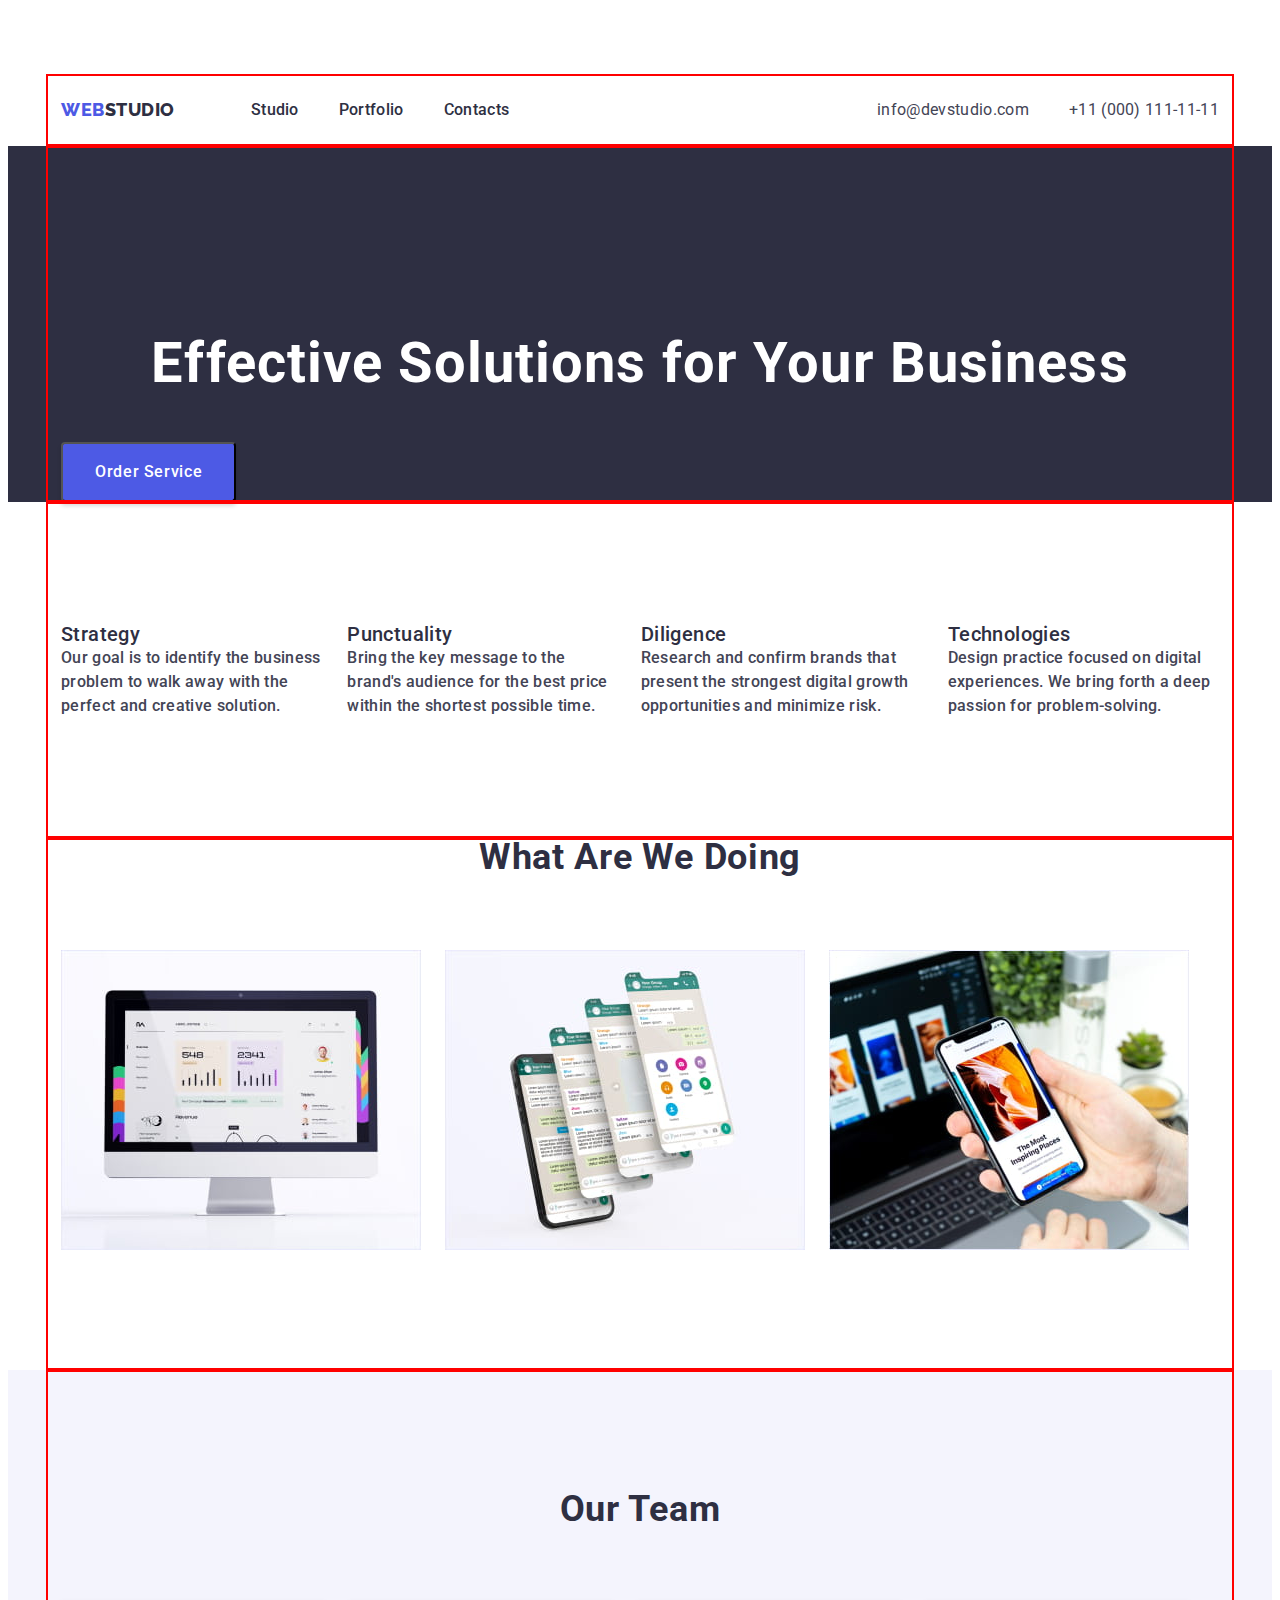
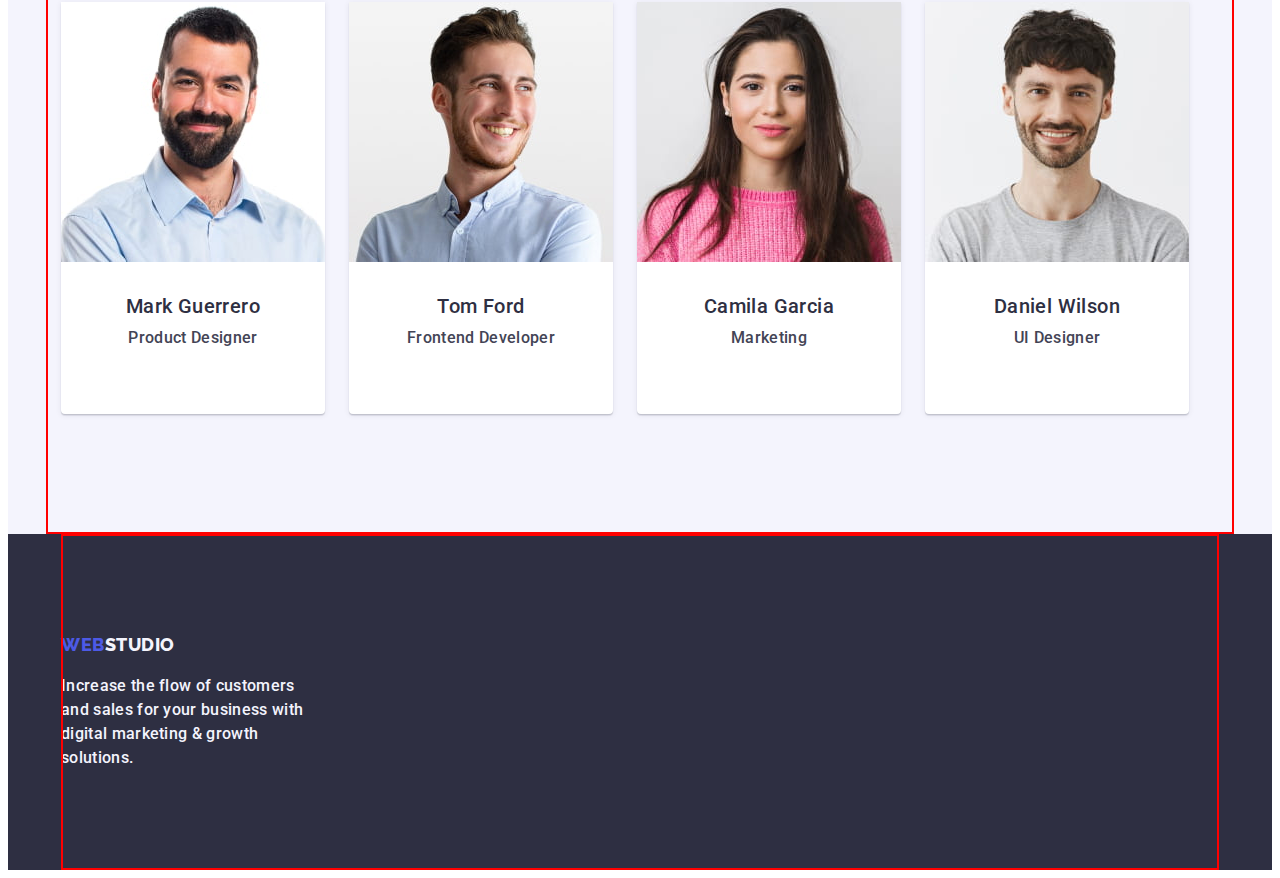
==== index.html @ 4dd5a94a "position" ====
<!DOCTYPE html>
<html lang="en">
  <head>
    <meta charset="UTF-8" />
    <meta http-equiv="X-UA-Compatible" content="IE=edge" />
    <meta name="viewport" content="width=device-width, initial-scale=1.0" />
    <title>Document</title>
    <!-- Fonts -->
    <link rel="preconnect" href="https://fonts.googleapis.com">
    <link rel="preconnect" href="https://fonts.gstatic.com" crossorigin>
    <link href="https://fonts.googleapis.com/css2?family=Raleway:wght@800&family=Roboto:ital,wght@0,400;0,700;1,500&display=swap" rel="stylesheet">
    <!-- Normalize -->
    <link rel="stylesheet" href="https://cdnjs.cloudflare.com/ajax/libs/modern-normalize/1.1.0/modern-normalize.min.css" integrity="sha512-wpPYUAdjBVSE4KJnH1VR1HeZfpl1ub8YT/NKx4PuQ5NmX2tKuGu6U/JRp5y+Y8XG2tV+wKQpNHVUX03MfMFn9Q==" crossorigin="anonymous" referrerpolicy="no-referrer" />
    <!-- Custom styles -->
    <link rel="stylesheet" href="./css/style.css">
  </head>
  <body>
    <!-- Хедер -->
    <header class="header">
      <div class="header-container container">
        <nav class="nav">
          <a class="nav-logo link" href="./index.html">Web<span class="logo">Studio</span></a>
          <ul class="nav-list list">
            <li class="nav-item ">
              <a class="nav-link link" href="./index.html">Studio</a></li>
            <li class="nav-item ">
              <a class="nav-link link" href="./portfolio.html">Portfolio</a></li>
            <li class="nav-item ">
              <a class="nav-link link" href="">Contacts</a></li>
          </ul>
        </nav>
        <address class="address">
          <ul class="address-list list">
            <li class="address-item">
              <a class="address-link link" href="mailto:info@devstudio.com">info@devstudio.com</a></li>
            <li class="address-item">
              <a class="address-tel link" href="tel:+110001111111">+11 (000) 111-11-11</a></li>
          </ul>
        </address>
      </div>
    </header>
    <main>
      <!-- Герой -->
      <section class="hero">
        <div class="container">
          <h1 class="hero-title">Effective Solutions for Your Business</h1>
         <button class="button-text hero-btn " type="button">Order Service</button>
        </div>
      </section>

      <!-- Перелік -->
      <section  class="advantages section">
        <div class="container">
          <h2 hidden class="visually-hidden">Advantages</h2>
          <ul class="advantages-list list">
            <li class="advantages-item">
              <h3 class="header-three">Strategy</h3>
              <p class="desc ">
                Our goal is to identify the business problem to walk away with the
                perfect and creative solution.
              </p>
            </li>
            <li class="advantages-item">
              <h3 class="header-three">Punctuality</h3>
              <p class="desc ">
                Bring the key message to the brand's audience for the best price
                within the shortest possible time.
              </p>
            </li >
            <li class="advantages-item">
              <h3 class="header-three">Diligence</h3>
              <p class="desc ">
                Research and confirm brands that present the strongest digital
                growth opportunities and minimize risk.
              </p>
            </li>
            <li class="advantages-item">
              <h3 class="header-three">Technologies</h3>
              <p class="desc ">
                Design practice focused on digital experiences. We bring forth a
                deep passion for problem-solving.
              </p>
            </li>
          </ul>
        </div>
      </section>
      <!-- Що ми робимо -->
      <section class="examples section">
        <div class="container">
          <h2 class="section-title examples-title">What are we doing</h2>
          <ul class="examples-list list">
            <li class="examples-item">
              <img class="examples-img" src="./images/photo-1.jpg" alt="chart" width="360" /></li>
            <li class="examples-item">
              <img class="examples-img" src="./images/photo-2.jpg" alt="screen example" width="360" />
            </li>
            <li class="examples-item">
              <img class="examples-img"
                src="./images/photo-3.jpg"
                alt="the most inspiring place"
                width="360"
              />
            </li>
          </ul>
        </div>
      </section>
      <!-- Наша команда -->
      <section class="team section">
        <div class="container">
          <h2 class="section-title team-title">Our Team</h2>
          <ul class="team-list list">
            <li class="team-item">
              <img class="team-img" src="./images/mark.jpg" alt="Mark Guerrero" width="264" />
              <div class="card-content">
                <h3 class="header-three">Mark Guerrero</h3>
                <p class="desc ">Product Designer</p>
              </div>
            </li>
            <li class="team-item">
              <img class="team-img" src="./images/tom.jpg" alt="Tom Ford" width="264" />
              <div class="card-content">
                <h3 class="header-three">Tom Ford</h3>
                <p class="desc ">Frontend Developer</p>
              </div>
            </li>
            <li class="team-item">
              <img class="team-img" src="./images/camilla.jpg" alt="Camila Garcia" width="264" />
              <div class="card-content">
                <h3 class="header-three">Camila Garcia</h3>
                <p class="desc ">Marketing</p>
              </div>
            </li>
            <li class="team-item">
              <img class="team-img" src="./images/daniel.jpg" alt="Daniel Wilson" width="264" />
              <div class="card-content">
                <h3 class="header-three">Daniel Wilson</h3>
                <p class="desc ">UI Designer</p>
              </div>
            </li>
          </ul>
        </div>
      </section>
    </main>
    <!-- Футер -->
    <footer class="footer">
      <div class="footer-container container">
        <div class="footer-logo"><a class="nav-logo link" href="./index.html">Web<span class="studio">Studio</span></a></div>
        <p class="desc footer-text" >
          Increase the flow of customers and sales for your business with digital
          marketing & growth solutions.
        </p>
      </div>
    </footer>
  </body>
</html>
---- css/style.css ----
:root {
	/* Color */
	--color-iris: #4d5ae5;
	--color-ocean: #404bbf;
	--color-navy-blue: #2e2f42;
	--color-green: #31d0aa;
	--color-slate: #434455;
	--color-light-slate: #8e8f99;
	--color-cornflower: #e7e9fc;
	--color-cloud: #f4f4fd;
	--color-navy-blue-modal: #2e2f42;
	--color-grey: #2e2f42;
	--color-white: #ffffff;
	--color-dairy: #fcfcfc;
	/* Fonts */
	--primary-font: 'Roboto', sans-serif;
	--secondary-font: 'Raleway', sans-serif;
}
/**
  |============================
  | Base styles
  |============================
*/
body{
    font-family:var(--primary-font);
    color:var(--color-slate);
	font-size: 16px;
	line-height: 1.5;
	letter-spacing: 0.02em;
	text-decoration: none;
	text-transform: none;
	background-color: var(--color-white); 
	}
	/* reset start */
	h1,
	h2,
	h3,
	h4,
	h5,
	h6,
	p {
	  margin: 0;
	}
	img {
		display: block;
	  }
	  button {
		cursor: pointer;
	  }

.link{
    text-decoration: none;
	
}
.list {
	list-style: none;
    font-weight: 500;
	line-height: 1.5;
	color:var(--color-navy-blue) ;
	margin: 0;
	padding: 0;
  }
.hero-title {
	font-size: 56px;
	font-family:'Roboto', sans-serif;
	font-weight: 700;
	line-height: 1.07;
	letter-spacing: 0.02em;
	text-decoration: none;
	text-transform: none;
	text-align: center;
}
.container{
	width: 1158px;
	margin: 0 auto;
	padding: 0 15px;

	outline: 2px solid red;
  outline-offset: -2px;
}
.section-title {
	font-size: 36px;
	font-family:'Roboto', sans-serif;
	font-weight: 700;
	line-height: 1.11;
	letter-spacing: 0.02em;
	text-decoration: none;
	text-transform: capitalize;
	text-align: center;
	color: var(--color-navy-blue);
}


.header-three {
	font-size: 20px;
	font-family:'Roboto', sans-serif;
	font-weight: 500;
	font-style: normal;
	line-height: 1.2;
	letter-spacing: 0.02em;
	text-decoration: none;
	text-transform: none;
	color: var(--color-navy-blue);
}


.desc {
	font-size: 16px;
	font-family: 'Roboto', sans-serif;
	font-weight: 500;
	font-style: normal;
	line-height: 1.5;
	letter-spacing: 0.02em;
	text-decoration: none;
	text-transform: none;
	color: var(--color-slate);
}
.button-text {
	font-size: 16px;
	font-family:'Roboto', sans-serif ;
	font-weight: 500;
	font-style: normal;
	line-height: 1.5;
	letter-spacing: 0.04em;
	text-decoration: none;
	text-transform: none;
	
	}

.small-text {
	font-size: 12px;
	font-family:'Roboto', sans-serif;
	font-weight: 400;
	font-style: normal;
	line-height: 1.16;
	letter-spacing: 0.04em;
	text-decoration: none;
	text-transform: none;
}
.link-text {
	font-size: 12px;
	font-family:'Roboto', sans-serif;
	font-weight: 400;
	font-style: normal;
	line-height: 1.33;
	letter-spacing: 0.04em;
	text-decoration: underline;
	text-transform: none;
}

  
  .visually-hidden {
	position: absolute;
	width: 1px;
	height: 1px;
	margin: -1px;
	border: 0;
	padding: 0;
  
	white-space: nowrap;
	clip-path: inset(100%);
	clip: rect(0 0 0 0);
	overflow: hidden;
  }
  

/**
  |============================
  | Index
  |============================
*/

/**
  |============================
  | Header
  |============================
*/
.header {
	padding-top: 24px;
	margin-top: 50px;

}
.header-container {
	display: flex;
	align-items: center;
}
.nav {
	margin-right: auto;
	display: flex;
	align-items: center;
    }
.nav-logo {
font-family:'Raleway', sans-serif;
font-style: normal;
font-weight: 800;
font-size: 18px;
line-height: 1.17;
letter-spacing: 0.03em;
text-transform: uppercase;
color: var(--color-iris);
margin-right: 76px;
}
.logo {
color:var(--color-navy-blue);
}

.nav-list {
	display: flex;
	align-items: center;
	gap: 40px;
}
.nav-item {
}
.nav-link {
	color: var(--color-navy-blue);
	display: block;	
	padding: 24px 0;
}
.nav-link:hover,
.nav-link:focus {
  color: var(--color-ocean);
  }
.address {
	font-style: normal	
}
.address-list {
	display: flex;
	align-items: center;
}
.address-item {
}
.address-link {
color: var(--color-slate);
font-family: 'Roboto';
font-style: normal;
font-weight: 400;
font-size: 16px;
line-height: 1.5;
letter-spacing: 0.02em;
margin-right: 40px;
padding: 24px 0;

}
.address-tel {
	color: var(--color-slate);
	font-family: 'Roboto';
	font-style: normal;
	font-weight: 400;
	font-size: 16px;
	line-height: 1.5;
	letter-spacing: 0.02em;
	padding: 24px 0;
	}


.address-link:hover,
.address-link:focus {
  color: var(--color-ocean);
  }

  .address-tel:hover,
  .address-tel:focus {
	color: var(--color-ocean);
	}

/**
  |============================
  | Hero
  |============================
*/
.hero {
    background-color: var(--color-navy-blue) ;
}
.hero-title {
    color: var(--color-white);
    padding-top: 188px;
	margin-bottom: 48px;


}


.hero-btn {
	background: var(--color-iris);
	color: var(--color-white);
	padding: 16px 32px;
    box-shadow: 0px 4px 4px rgba(0, 0, 0, 0.15);
    border-radius: 4px;
	
	
   }
   
.hero-btn:hover,
.hero-btn:focus {
  background-color: var(--color-ocean);
 }
/**
  |============================
  | Advantages
  |============================
*/
.advantages {
}
.advantages-title {
}
.advantages-list {
display: flex;
gap: 24px;
padding: 120px 0;
}
.advantages-item {
}
.advantages-subtitle {
}
.advantages-text {
}
/**
  |============================
  | Examples
  |============================
*/
.examples {
}
.examples-title {

}
.examples-list {
	display: flex;
	gap: 24px;
	padding: 72px 0 120px 0;
}
.examples-item {
}
.examples-img {
}
/**
  |============================
  | Team
  |============================
*/
.team {
background-color: #F4F4FD ;
}
.team-title {
	padding: 120px 0 72px 0;
}
.team-list {
display: flex;
gap: 24px;
padding-bottom: 120px;
}
.team-item {
align-items: center;
padding: 0px 0px 32px;
background: #FFFFFF;
box-shadow: 0px 1px 6px rgba(46, 47, 66, 0.08), 0px 1px 1px rgba(46, 47, 66, 0.16), 0px 2px 1px rgba(46, 47, 66, 0.08);
border-radius: 0px 0px 4px 4px;
}
.team-img {

}
.card-content{
display: flex;
flex-direction: column;
justify-content: center;
align-items: center;
padding: 32px 0;
gap: 8px;
}
.team-subtitle {
}
.team-text {
}
/**
  |============================
  | Footer
  |============================
*/
.footer {
background-color: var(--color-navy-blue)
}
.footer-container{
	padding: 100px 0;
}
.footer-logo {
margin-bottom: 16px;
}
.studio{
	color:#f4f4fd
}
.footer-text {
	color: #f4f4fd;
	width: 264px;
}

/**
  |============================
  | Portfolio
  |============================
*/
.main {
}
.main-title {
}
.main-section {
}
.main-list {
}
.main-item {
}
.main-btn {
font-family: "Roboto", sans-serif;
background: #F4F4FD;
border: 1px solid #E7E9FC;
border-radius: 4px
font-family: inherit;
font-weight: 500;
font-size: 16px;
line-height: 1.5;
display: flex;
align-items: center;
text-align: center;
letter-spacing: 0.04em;
color: #4D5AE5;
}
.main-btn{
	cursor: pointer;
}
.main-btn:hover,
.main-btn:focus {
  color:#FFFFFF;
  background: #404BBF;
  }
.list-img {
}
.list-img-item {
}
.img {
}
.img-subtitle {
}
.img-text {
}
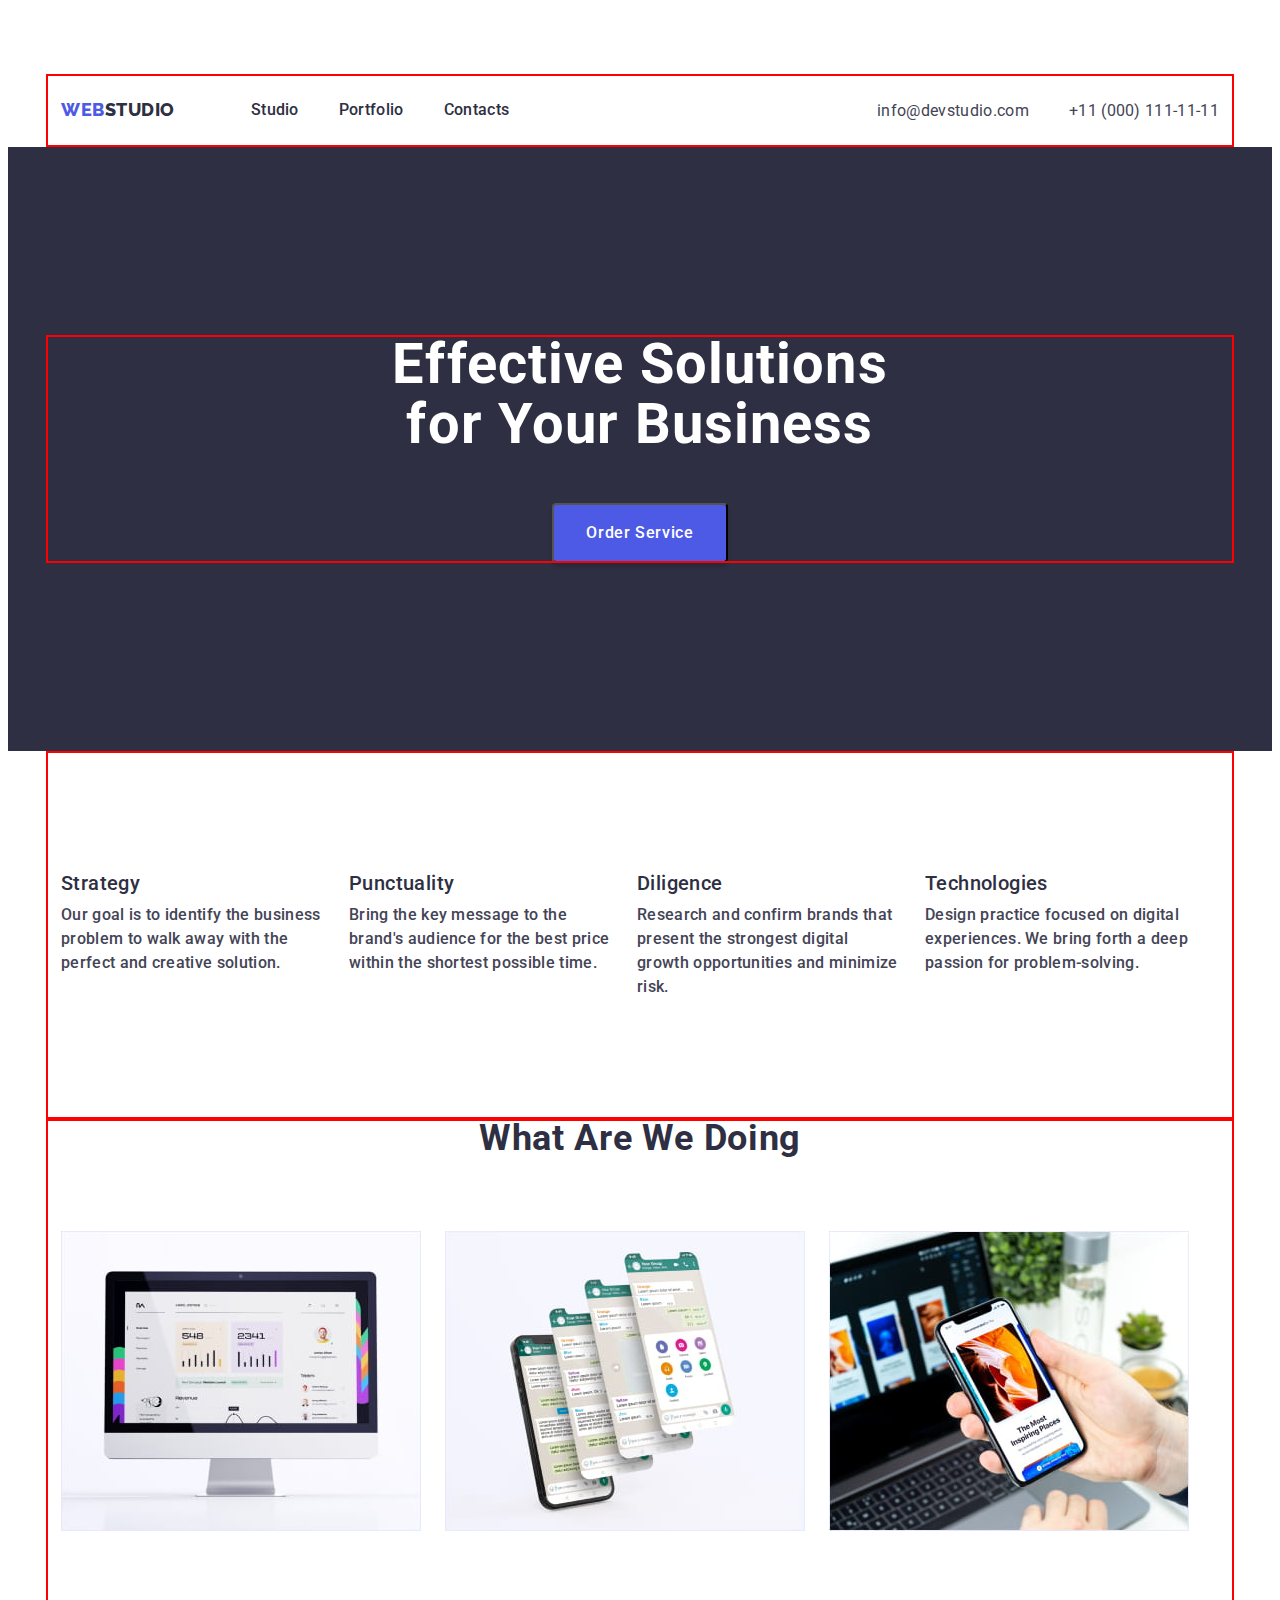
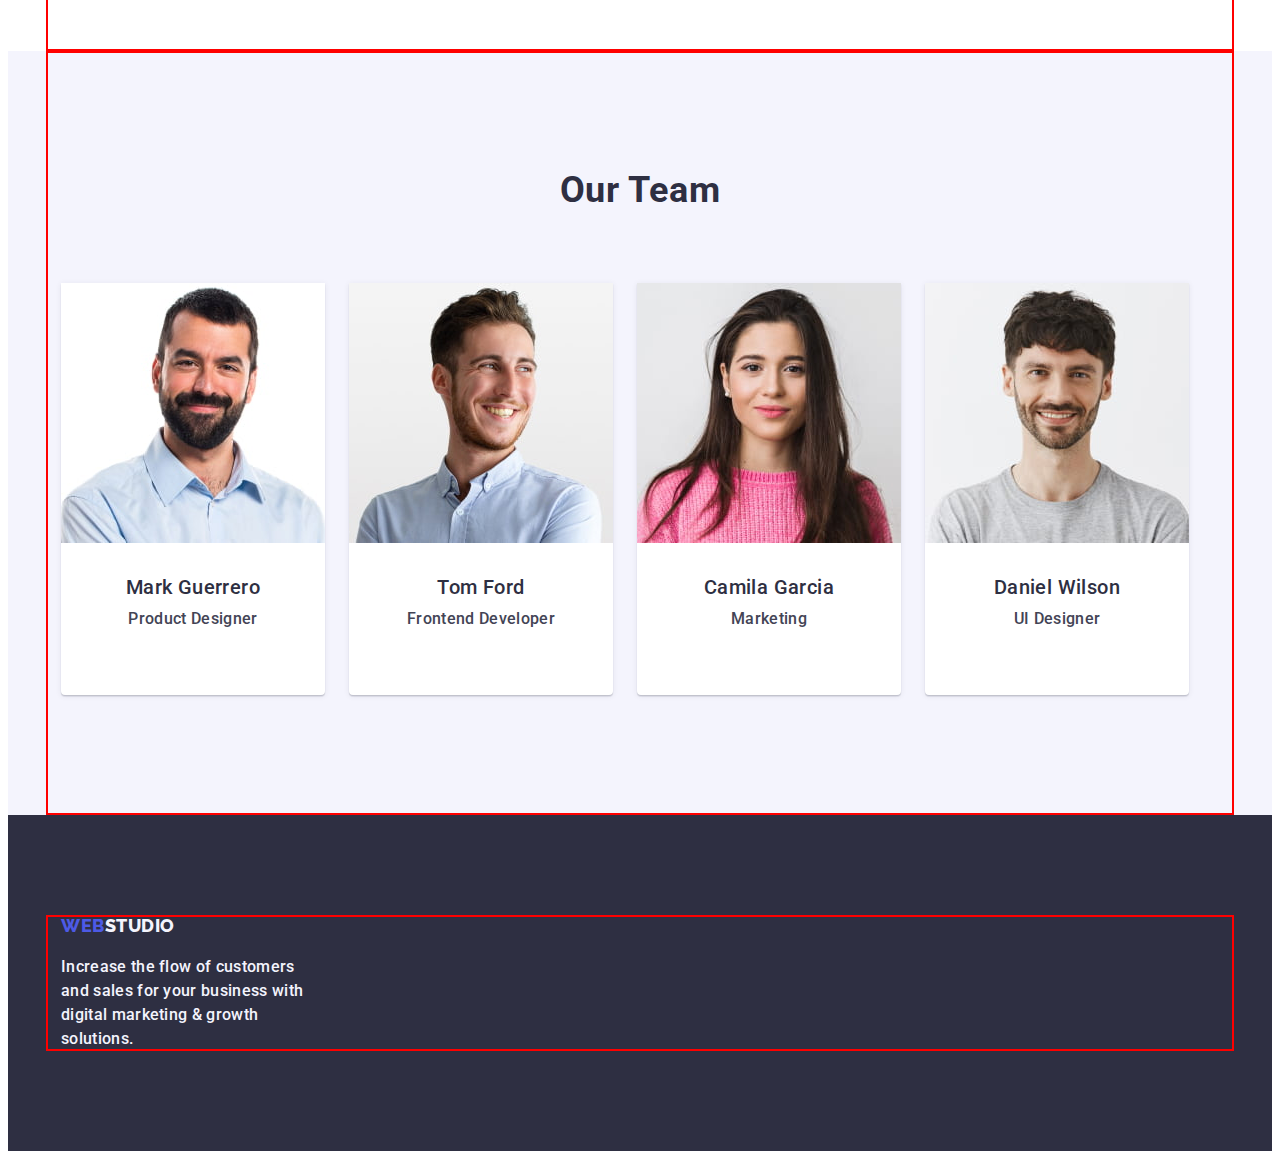
==== commit 822f3d2e: "position to portfolio" ====
--- a/index.html
+++ b/index.html
@@ -42,9 +42,9 @@
     <main>
       <!-- Герой -->
       <section class="hero">
-        <div class="container">
-          <h1 class="hero-title">Effective Solutions for Your Business</h1>
-         <button class="button-text hero-btn " type="button">Order Service</button>
+        <div class="container container-hero">
+          <h1 class="hero-title">Effective Solutions <br> for Your Business</h1>
+         <button class="button-text hero-btn" type="button">Order Service</button>
         </div>
       </section>
 
@@ -54,28 +54,28 @@
           <h2 hidden class="visually-hidden">Advantages</h2>
           <ul class="advantages-list list">
             <li class="advantages-item">
-              <h3 class="header-three">Strategy</h3>
+              <h3 class="header-three advantages-subtitle">Strategy</h3>
               <p class="desc ">
                 Our goal is to identify the business problem to walk away with the
                 perfect and creative solution.
               </p>
             </li>
             <li class="advantages-item">
-              <h3 class="header-three">Punctuality</h3>
+              <h3 class="header-three advantages-subtitle">Punctuality</h3>
               <p class="desc ">
                 Bring the key message to the brand's audience for the best price
                 within the shortest possible time.
               </p>
             </li >
             <li class="advantages-item">
-              <h3 class="header-three">Diligence</h3>
+              <h3 class="header-three advantages-subtitle">Diligence</h3>
               <p class="desc ">
                 Research and confirm brands that present the strongest digital
                 growth opportunities and minimize risk.
               </p>
             </li>
             <li class="advantages-item">
-              <h3 class="header-three">Technologies</h3>
+              <h3 class="header-three advantages-subtitle">Technologies</h3>
               <p class="desc ">
                 Design practice focused on digital experiences. We bring forth a
                 deep passion for problem-solving.
@@ -143,7 +143,7 @@
     </main>
     <!-- Футер -->
     <footer class="footer">
-      <div class="footer-container container">
+      <div class=" container">
         <div class="footer-logo"><a class="nav-logo link" href="./index.html">Web<span class="studio">Studio</span></a></div>
         <p class="desc footer-text" >
           Increase the flow of customers and sales for your business with digital
--- a/css/style.css
+++ b/css/style.css
@@ -178,7 +178,7 @@
 .header {
 	padding-top: 24px;
 	margin-top: 50px;
-
+    
 }
 .header-container {
 	display: flex;
@@ -188,6 +188,7 @@
 	margin-right: auto;
 	display: flex;
 	align-items: center;
+	border-bottom: 1px solid #E7E9FC;
     }
 .nav-logo {
 font-family:'Raleway', sans-serif;
@@ -270,13 +271,16 @@
 */
 .hero {
     background-color: var(--color-navy-blue) ;
+	padding: 188px 0;
 }
 .hero-title {
     color: var(--color-white);
-    padding-top: 188px;
-	margin-bottom: 48px;
-
-
+   margin-bottom: 48px;
+   
+
+}
+.container-hero{
+	text-align: center;
 }
 
 
@@ -286,9 +290,7 @@
 	padding: 16px 32px;
     box-shadow: 0px 4px 4px rgba(0, 0, 0, 0.15);
     border-radius: 4px;
-	
-	
-   }
+	}
    
 .hero-btn:hover,
 .hero-btn:focus {
@@ -309,8 +311,11 @@
 padding: 120px 0;
 }
 .advantages-item {
+	width: 264px;
 }
 .advantages-subtitle {
+	margin-bottom: 8px;
+	
 }
 .advantages-text {
 }
@@ -377,11 +382,11 @@
   |============================
 */
 .footer {
-background-color: var(--color-navy-blue)
-}
-.footer-container{
-	padding: 100px 0;
-}
+background-color: var(--color-navy-blue);
+padding: 100px 0;
+}
+
+
 .footer-logo {
 margin-bottom: 16px;
 }
@@ -399,8 +404,24 @@
   |============================
 */
 .main {
+	
+}
+.portfolio-head{
+margin-bottom: 96px;
 }
 .main-title {
+}
+.container-portfolio-hero{
+	display: flex;
+	gap: 24px;
+	justify-content: center;
+	margin-bottom: 72px;
+}
+.container-list-img{
+	display: flex;
+	gap: 24px;
+	flex-wrap: wrap;
+	margin-bottom: 120px;
 }
 .main-section {
 }
@@ -433,9 +454,14 @@
   }
 .list-img {
 }
+.header-port{
+margin-bottom: 8px;
+}
 .list-img-item {
-}
-.img {
+	margin-bottom: 48px;
+}
+.img-port {
+	margin-bottom: 32px;
 }
 .img-subtitle {
 }
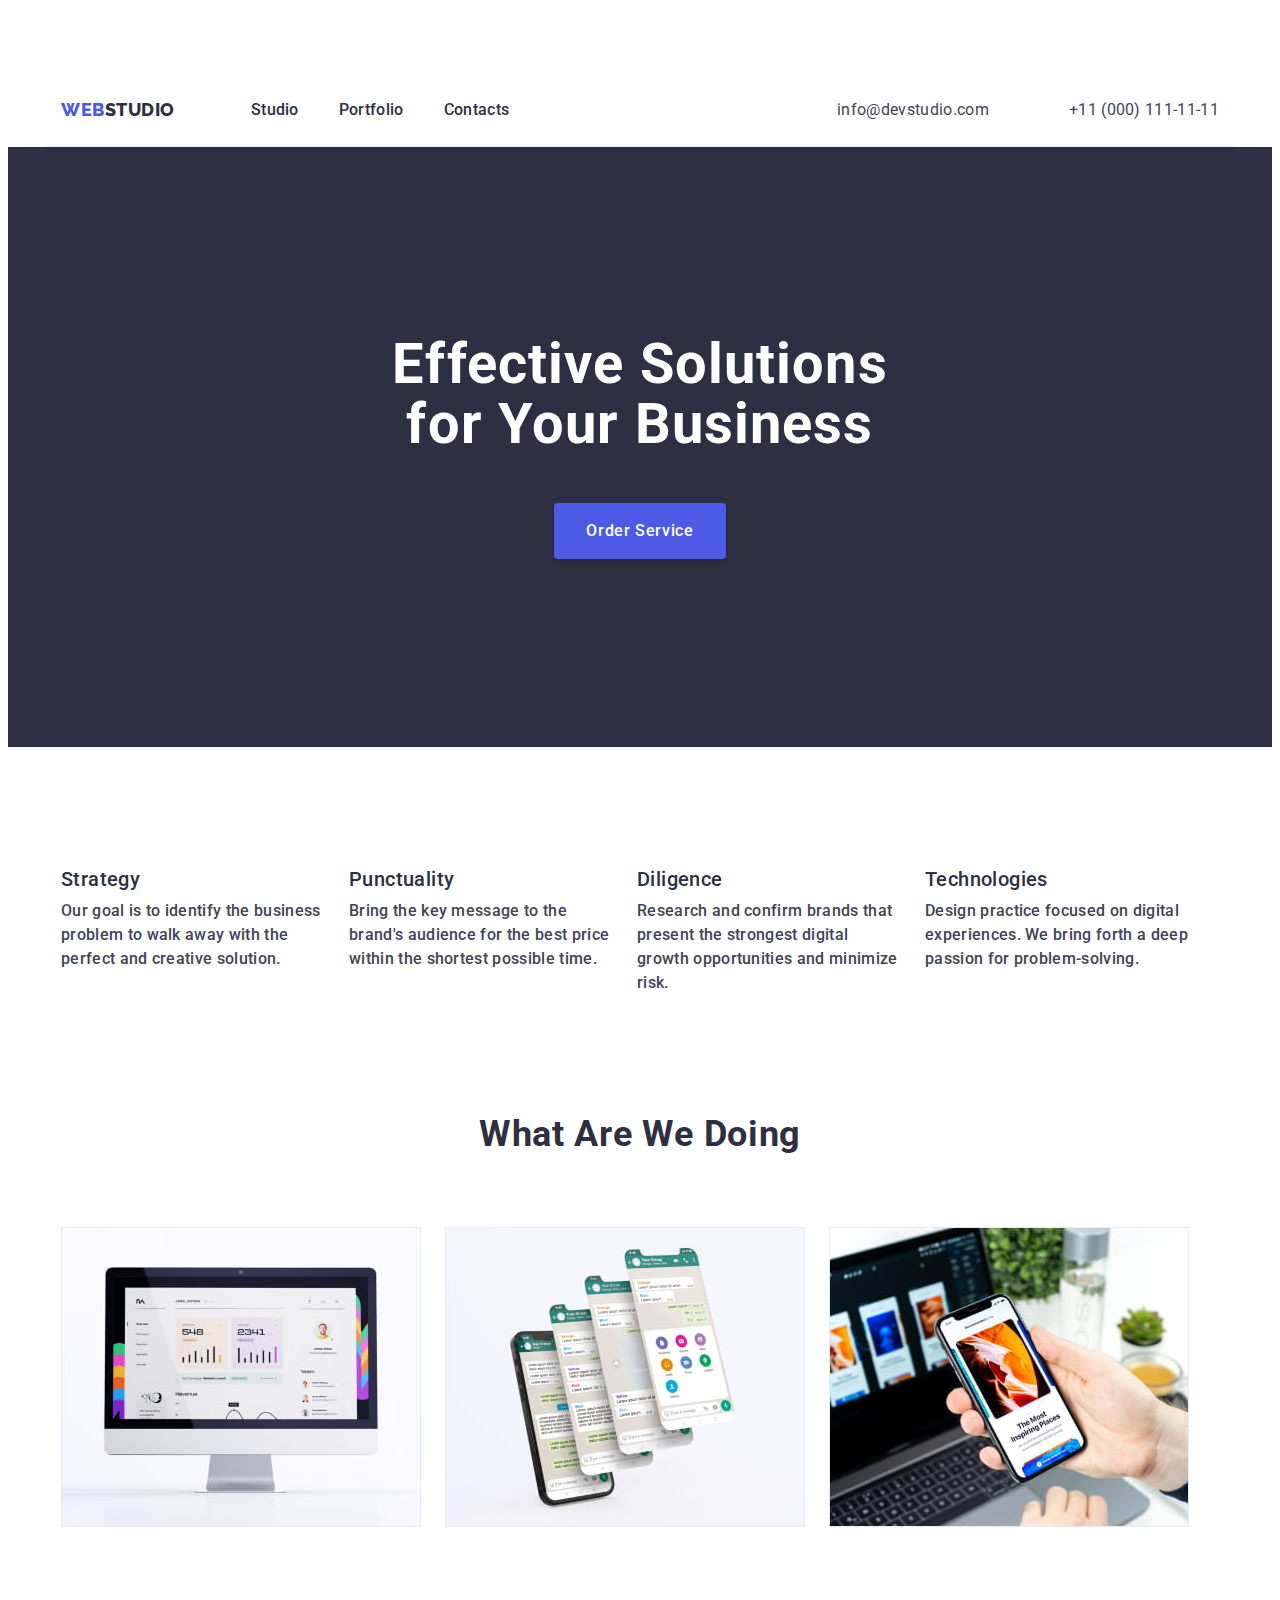
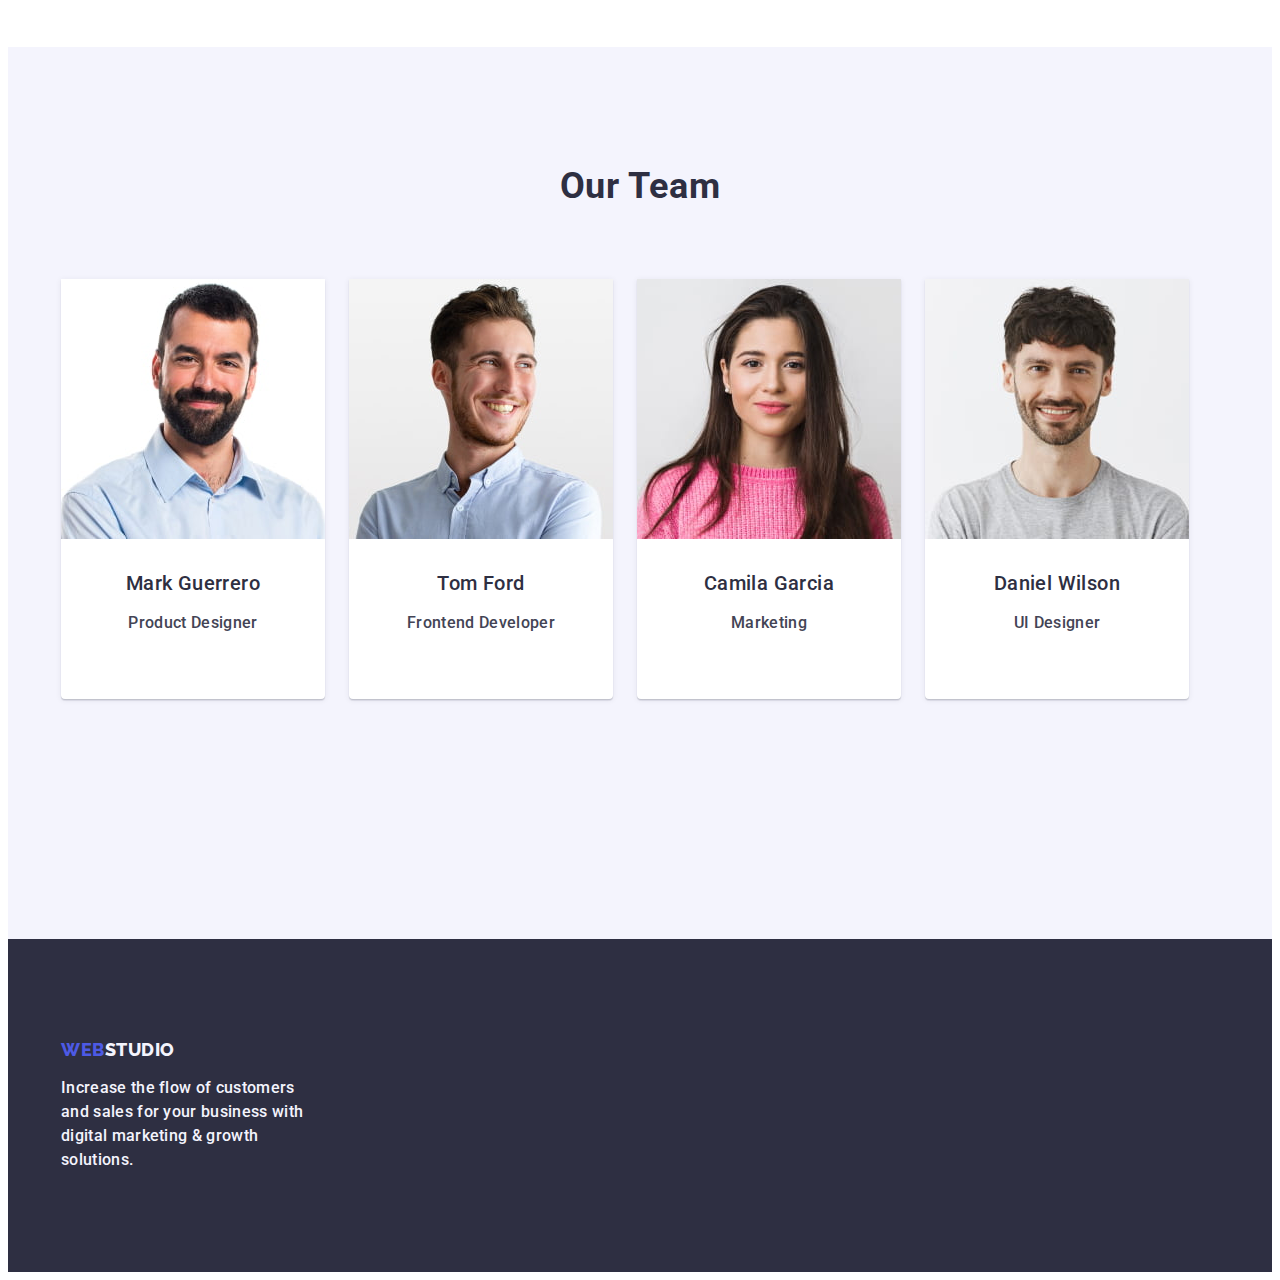
==== commit b7a08490: "fix" ====
--- a/index.html
+++ b/index.html
@@ -6,35 +6,55 @@
     <meta name="viewport" content="width=device-width, initial-scale=1.0" />
     <title>Document</title>
     <!-- Fonts -->
-    <link rel="preconnect" href="https://fonts.googleapis.com">
-    <link rel="preconnect" href="https://fonts.gstatic.com" crossorigin>
-    <link href="https://fonts.googleapis.com/css2?family=Raleway:wght@800&family=Roboto:ital,wght@0,400;0,700;1,500&display=swap" rel="stylesheet">
+    <link rel="preconnect" href="https://fonts.googleapis.com" />
+    <link rel="preconnect" href="https://fonts.gstatic.com" crossorigin />
+    <link
+      href="https://fonts.googleapis.com/css2?family=Raleway:wght@800&family=Roboto:ital,wght@0,400;0,700;1,500&display=swap"
+      rel="stylesheet"
+    />
     <!-- Normalize -->
-    <link rel="stylesheet" href="https://cdnjs.cloudflare.com/ajax/libs/modern-normalize/1.1.0/modern-normalize.min.css" integrity="sha512-wpPYUAdjBVSE4KJnH1VR1HeZfpl1ub8YT/NKx4PuQ5NmX2tKuGu6U/JRp5y+Y8XG2tV+wKQpNHVUX03MfMFn9Q==" crossorigin="anonymous" referrerpolicy="no-referrer" />
+    <link
+      rel="stylesheet"
+      href="https://cdnjs.cloudflare.com/ajax/libs/modern-normalize/1.1.0/modern-normalize.min.css"
+      integrity="sha512-wpPYUAdjBVSE4KJnH1VR1HeZfpl1ub8YT/NKx4PuQ5NmX2tKuGu6U/JRp5y+Y8XG2tV+wKQpNHVUX03MfMFn9Q=="
+      crossorigin="anonymous"
+      referrerpolicy="no-referrer"
+    />
     <!-- Custom styles -->
-    <link rel="stylesheet" href="./css/style.css">
+    <link rel="stylesheet" href="./css/style.css" />
   </head>
   <body>
     <!-- Хедер -->
     <header class="header">
       <div class="header-container container">
         <nav class="nav">
-          <a class="nav-logo link" href="./index.html">Web<span class="logo">Studio</span></a>
+          <a class="nav-logo link" href="./index.html"
+            >Web<span class="logo">Studio</span></a
+          >
           <ul class="nav-list list">
-            <li class="nav-item ">
-              <a class="nav-link link" href="./index.html">Studio</a></li>
-            <li class="nav-item ">
-              <a class="nav-link link" href="./portfolio.html">Portfolio</a></li>
-            <li class="nav-item ">
-              <a class="nav-link link" href="">Contacts</a></li>
+            <li class="nav-item">
+              <a class="nav-link link" href="./index.html">Studio</a>
+            </li>
+            <li class="nav-item">
+              <a class="nav-link link" href="./portfolio.html">Portfolio</a>
+            </li>
+            <li class="nav-item">
+              <a class="nav-link link" href="">Contacts</a>
+            </li>
           </ul>
         </nav>
         <address class="address">
           <ul class="address-list list">
             <li class="address-item">
-              <a class="address-link link" href="mailto:info@devstudio.com">info@devstudio.com</a></li>
+              <a class="address-link link" href="mailto:info@devstudio.com"
+                >info@devstudio.com</a
+              >
+            </li>
             <li class="address-item">
-              <a class="address-tel link" href="tel:+110001111111">+11 (000) 111-11-11</a></li>
+              <a class="address-tel link" href="tel:+110001111111"
+                >+11 (000) 111-11-11</a
+              >
+            </li>
           </ul>
         </address>
       </div>
@@ -43,40 +63,45 @@
       <!-- Герой -->
       <section class="hero">
         <div class="container container-hero">
-          <h1 class="hero-title">Effective Solutions <br> for Your Business</h1>
-         <button class="button-text hero-btn" type="button">Order Service</button>
+          <h1 class="hero-title">
+            Effective Solutions <br />
+            for Your Business
+          </h1>
+          <button class="button-text hero-btn" type="button">
+            Order Service
+          </button>
         </div>
       </section>
 
       <!-- Перелік -->
-      <section  class="advantages section">
+      <section class="advantages section">
         <div class="container">
           <h2 hidden class="visually-hidden">Advantages</h2>
           <ul class="advantages-list list">
             <li class="advantages-item">
               <h3 class="header-three advantages-subtitle">Strategy</h3>
-              <p class="desc ">
-                Our goal is to identify the business problem to walk away with the
-                perfect and creative solution.
+              <p class="desc">
+                Our goal is to identify the business problem to walk away with
+                the perfect and creative solution.
               </p>
             </li>
             <li class="advantages-item">
               <h3 class="header-three advantages-subtitle">Punctuality</h3>
-              <p class="desc ">
+              <p class="desc">
                 Bring the key message to the brand's audience for the best price
                 within the shortest possible time.
               </p>
-            </li >
+            </li>
             <li class="advantages-item">
               <h3 class="header-three advantages-subtitle">Diligence</h3>
-              <p class="desc ">
+              <p class="desc">
                 Research and confirm brands that present the strongest digital
                 growth opportunities and minimize risk.
               </p>
             </li>
             <li class="advantages-item">
               <h3 class="header-three advantages-subtitle">Technologies</h3>
-              <p class="desc ">
+              <p class="desc">
                 Design practice focused on digital experiences. We bring forth a
                 deep passion for problem-solving.
               </p>
@@ -90,12 +115,24 @@
           <h2 class="section-title examples-title">What are we doing</h2>
           <ul class="examples-list list">
             <li class="examples-item">
-              <img class="examples-img" src="./images/photo-1.jpg" alt="chart" width="360" /></li>
+              <img
+                class="examples-img"
+                src="./images/photo-1.jpg"
+                alt="chart"
+                width="360"
+              />
+            </li>
             <li class="examples-item">
-              <img class="examples-img" src="./images/photo-2.jpg" alt="screen example" width="360" />
+              <img
+                class="examples-img"
+                src="./images/photo-2.jpg"
+                alt="screen example"
+                width="360"
+              />
             </li>
             <li class="examples-item">
-              <img class="examples-img"
+              <img
+                class="examples-img"
                 src="./images/photo-3.jpg"
                 alt="the most inspiring place"
                 width="360"
@@ -110,31 +147,51 @@
           <h2 class="section-title team-title">Our Team</h2>
           <ul class="team-list list">
             <li class="team-item">
-              <img class="team-img" src="./images/mark.jpg" alt="Mark Guerrero" width="264" />
-              <div class="card-content">
-                <h3 class="header-three">Mark Guerrero</h3>
-                <p class="desc ">Product Designer</p>
-              </div>
-            </li>
-            <li class="team-item">
-              <img class="team-img" src="./images/tom.jpg" alt="Tom Ford" width="264" />
-              <div class="card-content">
-                <h3 class="header-three">Tom Ford</h3>
-                <p class="desc ">Frontend Developer</p>
-              </div>
-            </li>
-            <li class="team-item">
-              <img class="team-img" src="./images/camilla.jpg" alt="Camila Garcia" width="264" />
-              <div class="card-content">
-                <h3 class="header-three">Camila Garcia</h3>
-                <p class="desc ">Marketing</p>
-              </div>
-            </li>
-            <li class="team-item">
-              <img class="team-img" src="./images/daniel.jpg" alt="Daniel Wilson" width="264" />
-              <div class="card-content">
-                <h3 class="header-three">Daniel Wilson</h3>
-                <p class="desc ">UI Designer</p>
+              <img
+                class="team-img"
+                src="./images/mark.jpg"
+                alt="Mark Guerrero"
+                width="264"
+              />
+              <div class="card-content">
+                <h3 class="header-three header-team">Mark Guerrero</h3>
+                <p class="desc team-text">Product Designer</p>
+              </div>
+            </li>
+            <li class="team-item">
+              <img
+                class="team-img"
+                src="./images/tom.jpg"
+                alt="Tom Ford"
+                width="264"
+              />
+              <div class="card-content">
+                <h3 class="header-three header-team">Tom Ford</h3>
+                <p class="desc team-text">Frontend Developer</p>
+              </div>
+            </li>
+            <li class="team-item">
+              <img
+                class="team-img"
+                src="./images/camilla.jpg"
+                alt="Camila Garcia"
+                width="264"
+              />
+              <div class="card-content">
+                <h3 class="header-three header-team">Camila Garcia</h3>
+                <p class="desc team-text">Marketing</p>
+              </div>
+            </li>
+            <li class="team-item">
+              <img
+                class="team-img"
+                src="./images/daniel.jpg"
+                alt="Daniel Wilson"
+                width="264"
+              />
+              <div class="card-content">
+                <h3 class="header-three header-team">Daniel Wilson</h3>
+                <p class="desc team-text">UI Designer</p>
               </div>
             </li>
           </ul>
@@ -143,11 +200,15 @@
     </main>
     <!-- Футер -->
     <footer class="footer">
-      <div class=" container">
-        <div class="footer-logo"><a class="nav-logo link" href="./index.html">Web<span class="studio">Studio</span></a></div>
-        <p class="desc footer-text" >
-          Increase the flow of customers and sales for your business with digital
-          marketing & growth solutions.
+      <div class="container">
+        
+          <a class="nav-logo link footer-logo" href="./index.html"
+            >Web<span class="studio">Studio</span></a
+          >
+        
+        <p class="desc footer-text">
+          Increase the flow of customers and sales for your business with
+          digital marketing & growth solutions.
         </p>
       </div>
     </footer>
--- a/css/style.css
+++ b/css/style.css
@@ -74,9 +74,6 @@
 	width: 1158px;
 	margin: 0 auto;
 	padding: 0 15px;
-
-	outline: 2px solid red;
-  outline-offset: -2px;
 }
 .section-title {
 	font-size: 36px;
@@ -183,12 +180,13 @@
 .header-container {
 	display: flex;
 	align-items: center;
+	border-bottom: 1px solid #e7e9fc
 }
 .nav {
 	margin-right: auto;
 	display: flex;
 	align-items: center;
-	border-bottom: 1px solid #E7E9FC;
+	
     }
 .nav-logo {
 font-family:'Raleway', sans-serif;
@@ -227,6 +225,7 @@
 .address-list {
 	display: flex;
 	align-items: center;
+	gap: 40px
 }
 .address-item {
 }
@@ -276,7 +275,8 @@
 .hero-title {
     color: var(--color-white);
    margin-bottom: 48px;
-   
+   max-width: 496px;
+margin: 0 auto 48px;
 
 }
 .container-hero{
@@ -285,11 +285,16 @@
 
 
 .hero-btn {
+	display: block;
+	min-width: 169px;
+	height: 56px;
+	border: none;
 	background: var(--color-iris);
 	color: var(--color-white);
 	padding: 16px 32px;
     box-shadow: 0px 4px 4px rgba(0, 0, 0, 0.15);
     border-radius: 4px;
+	margin: 0 auto;
 	}
    
 .hero-btn:hover,
@@ -302,13 +307,14 @@
   |============================
 */
 .advantages {
+	padding: 120px 0;
 }
 .advantages-title {
 }
 .advantages-list {
 display: flex;
 gap: 24px;
-padding: 120px 0;
+
 }
 .advantages-item {
 	width: 264px;
@@ -325,14 +331,15 @@
   |============================
 */
 .examples {
+	padding-bottom: 120px;
 }
 .examples-title {
-
+	margin-bottom: 72px;
 }
 .examples-list {
 	display: flex;
 	gap: 24px;
-	padding: 72px 0 120px 0;
+	
 }
 .examples-item {
 }
@@ -345,9 +352,10 @@
 */
 .team {
 background-color: #F4F4FD ;
+padding: 120px 0;
 }
 .team-title {
-	padding: 120px 0 72px 0;
+	margin-bottom: 72px;
 }
 .team-list {
 display: flex;
@@ -368,9 +376,16 @@
 display: flex;
 flex-direction: column;
 justify-content: center;
-align-items: center;
-padding: 32px 0;
+
+padding: 32px 16px;
 gap: 8px;
+}
+.team-text{
+	text-align: center;
+}
+.header-team{
+	text-align: center;
+	margin-bottom: 8px;
 }
 .team-subtitle {
 }
@@ -388,6 +403,7 @@
 
 
 .footer-logo {
+display: inline-block;
 margin-bottom: 16px;
 }
 .studio{
@@ -395,7 +411,7 @@
 }
 .footer-text {
 	color: #f4f4fd;
-	width: 264px;
+	max-width: 264px
 }
 
 /**
@@ -422,8 +438,16 @@
 	gap: 24px;
 	flex-wrap: wrap;
 	margin-bottom: 120px;
+	row-gap: 48px; 
+}
+.card-info{
+	padding: 32px 16px;
+	border: 1px solid #e7e9fc;
+	border-top: none;
+	 
 }
 .main-section {
+	padding: 96px 0 120px;
 }
 .main-list {
 }
@@ -443,6 +467,8 @@
 text-align: center;
 letter-spacing: 0.04em;
 color: #4D5AE5;
+padding: 12px 24px;
+border-radius: 4px; 
 }
 .main-btn{
 	cursor: pointer;
@@ -451,6 +477,8 @@
 .main-btn:focus {
   color:#FFFFFF;
   background: #404BBF;
+  border: 1px solid transparent;
+  
   }
 .list-img {
 }
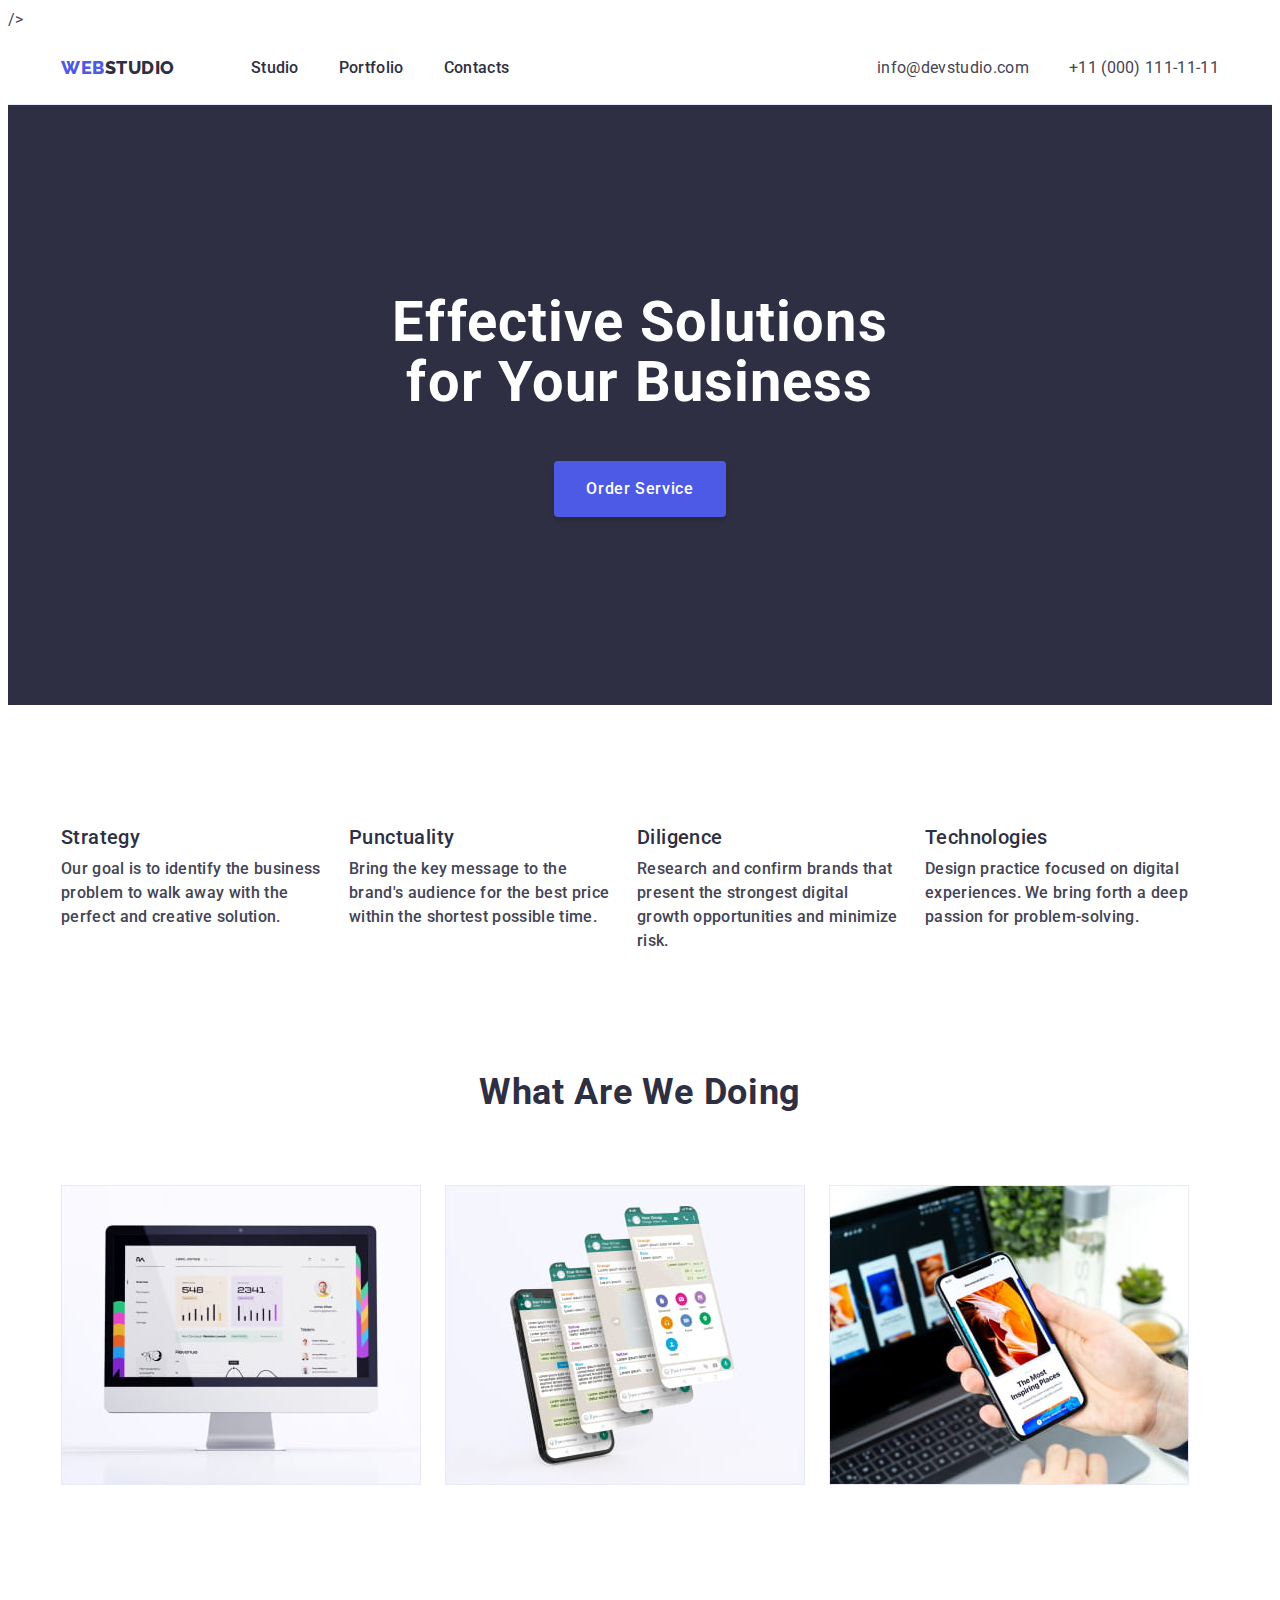
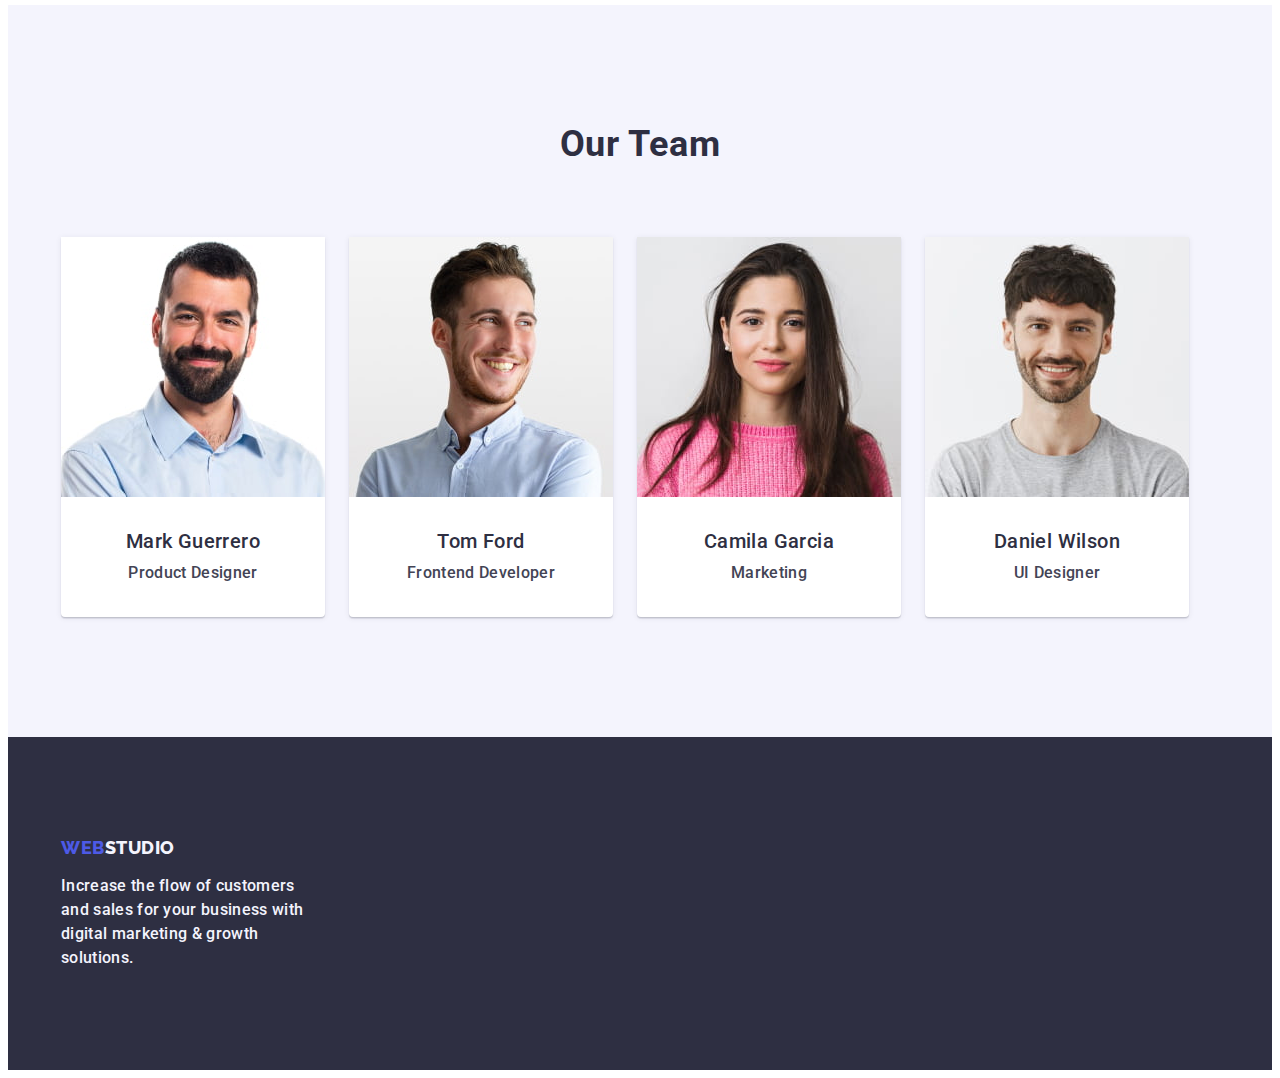
==== commit 879906e6: "fixed the mistakes" ====
--- a/index.html
+++ b/index.html
@@ -9,8 +9,9 @@
     <link rel="preconnect" href="https://fonts.googleapis.com" />
     <link rel="preconnect" href="https://fonts.gstatic.com" crossorigin />
     <link
-      href="https://fonts.googleapis.com/css2?family=Raleway:wght@800&family=Roboto:ital,wght@0,400;0,700;1,500&display=swap"
-      rel="stylesheet"
+    <link rel="preconnect" href="https://fonts.googleapis.com">
+    <link rel="preconnect" href="https://fonts.gstatic.com" crossorigin>
+    <link href="https://fonts.googleapis.com/css2?family=Raleway:wght@800&family=Roboto:wght@400;500;700&display=swap" rel="stylesheet">
     />
     <!-- Normalize -->
     <link
--- a/css/style.css
+++ b/css/style.css
@@ -173,14 +173,13 @@
   |============================
 */
 .header {
-	padding-top: 24px;
-	margin-top: 50px;
-    
+	
+    border-bottom: 1px solid #e7e9fc;
 }
 .header-container {
 	display: flex;
 	align-items: center;
-	border-bottom: 1px solid #e7e9fc
+	
 }
 .nav {
 	margin-right: auto;
@@ -237,7 +236,6 @@
 font-size: 16px;
 line-height: 1.5;
 letter-spacing: 0.02em;
-margin-right: 40px;
 padding: 24px 0;
 
 }
@@ -360,11 +358,10 @@
 .team-list {
 display: flex;
 gap: 24px;
-padding-bottom: 120px;
+
 }
 .team-item {
 align-items: center;
-padding: 0px 0px 32px;
 background: #FFFFFF;
 box-shadow: 0px 1px 6px rgba(46, 47, 66, 0.08), 0px 1px 1px rgba(46, 47, 66, 0.16), 0px 2px 1px rgba(46, 47, 66, 0.08);
 border-radius: 0px 0px 4px 4px;
@@ -378,7 +375,6 @@
 justify-content: center;
 
 padding: 32px 16px;
-gap: 8px;
 }
 .team-text{
 	text-align: center;
@@ -423,7 +419,7 @@
 	
 }
 .portfolio-head{
-margin-bottom: 96px;
+
 }
 .main-title {
 }
@@ -437,14 +433,14 @@
 	display: flex;
 	gap: 24px;
 	flex-wrap: wrap;
-	margin-bottom: 120px;
+	
 	row-gap: 48px; 
 }
 .card-info{
 	padding: 32px 16px;
 	border: 1px solid #e7e9fc;
 	border-top: none;
-	 
+
 }
 .main-section {
 	padding: 96px 0 120px;
@@ -486,10 +482,10 @@
 margin-bottom: 8px;
 }
 .list-img-item {
-	margin-bottom: 48px;
+	
 }
 .img-port {
-	margin-bottom: 32px;
+	
 }
 .img-subtitle {
 }
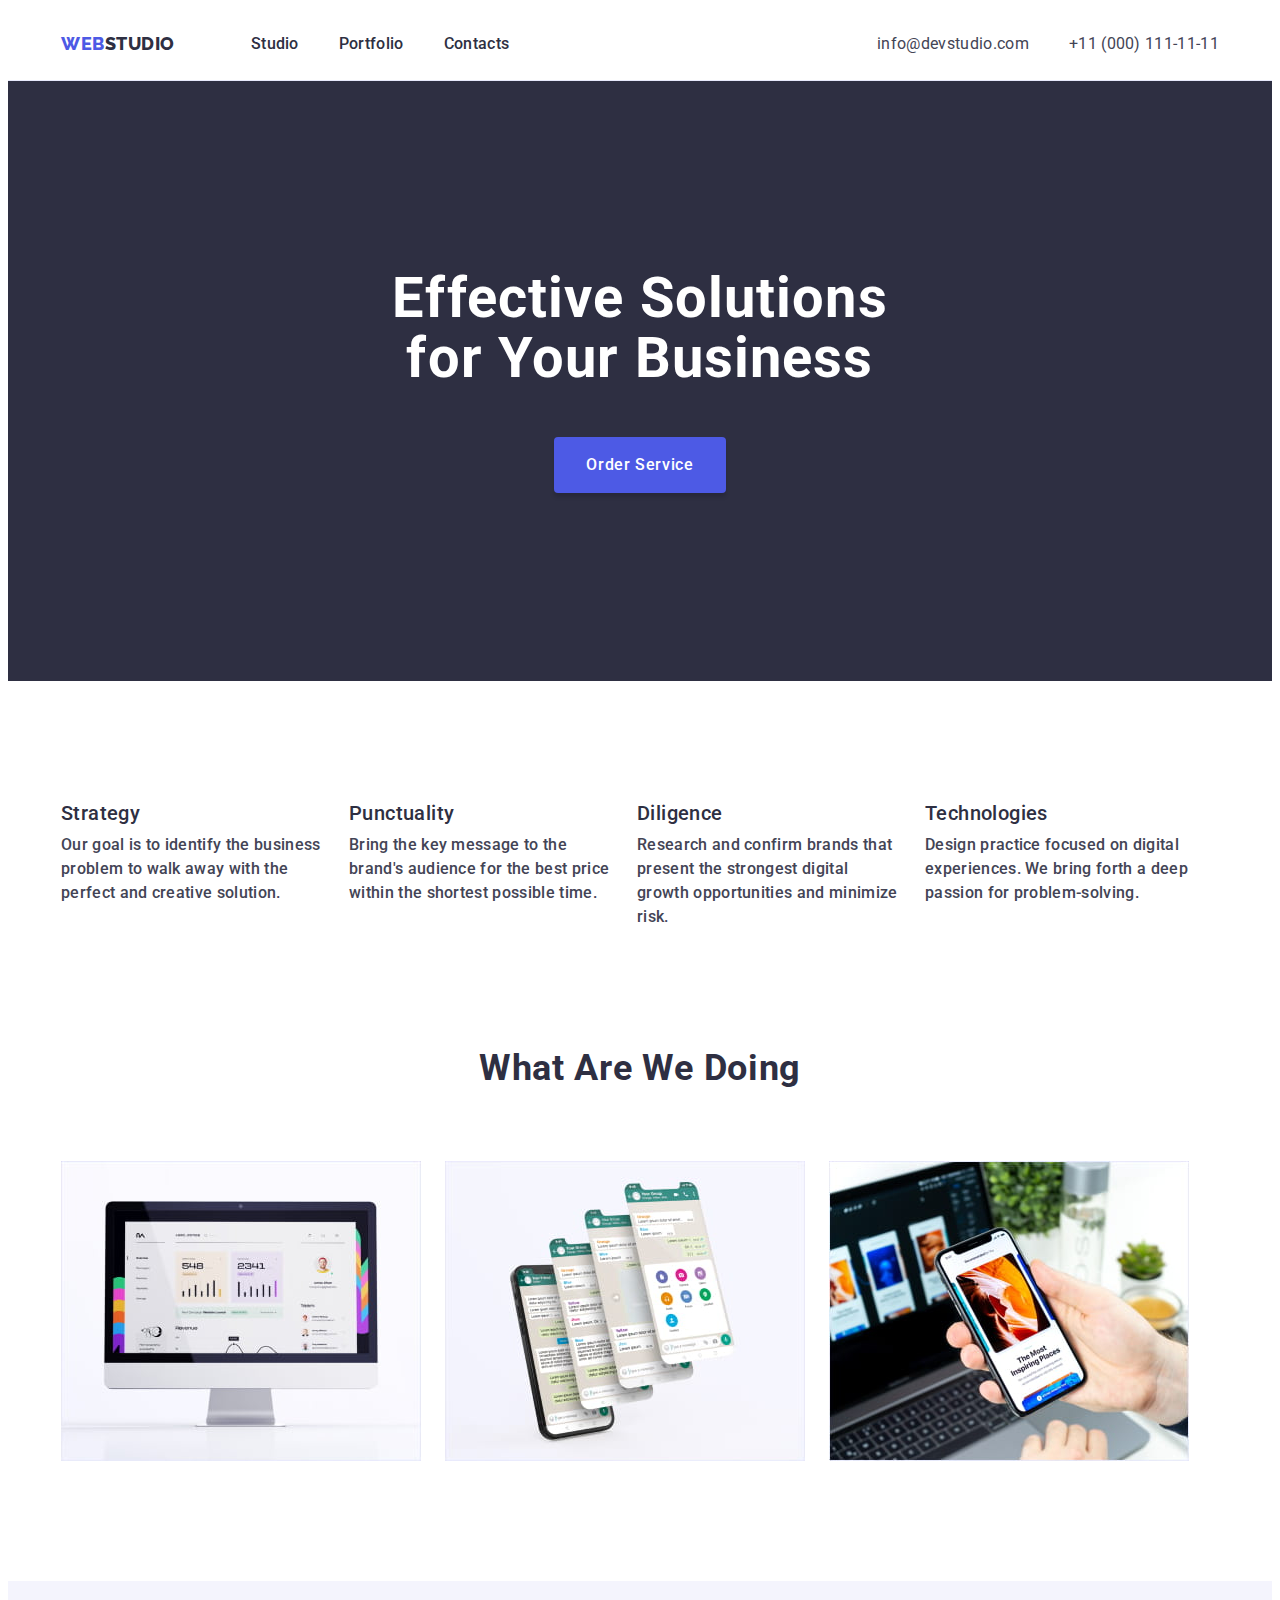
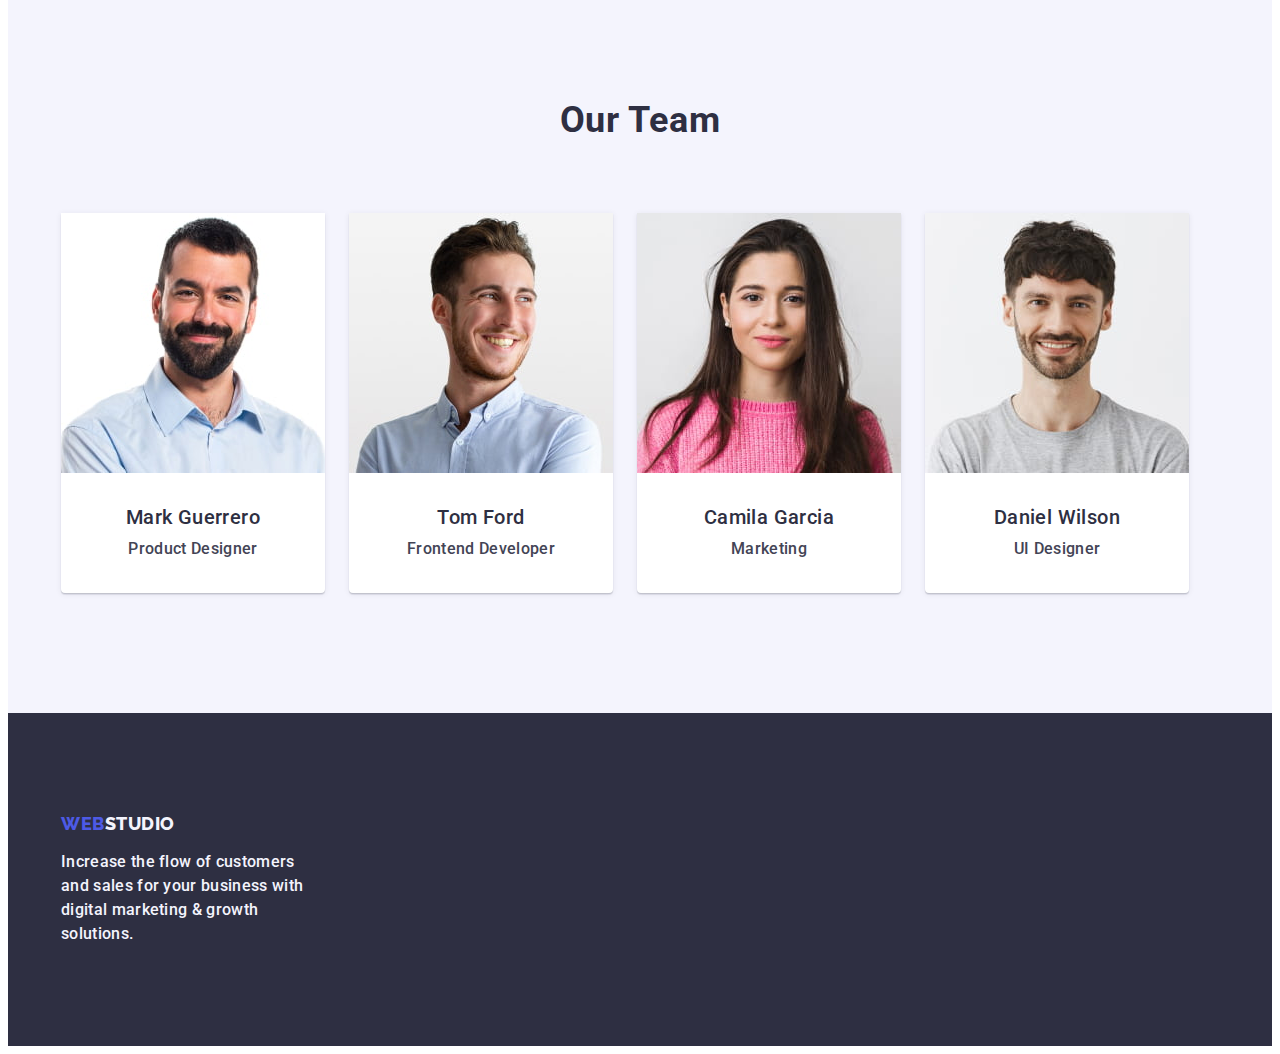
==== commit ef8f08b5: "another fix" ====
--- a/index.html
+++ b/index.html
@@ -9,9 +9,8 @@
     <link rel="preconnect" href="https://fonts.googleapis.com" />
     <link rel="preconnect" href="https://fonts.gstatic.com" crossorigin />
     <link
-    <link rel="preconnect" href="https://fonts.googleapis.com">
-    <link rel="preconnect" href="https://fonts.gstatic.com" crossorigin>
-    <link href="https://fonts.googleapis.com/css2?family=Raleway:wght@800&family=Roboto:wght@400;500;700&display=swap" rel="stylesheet">
+      href="https://fonts.googleapis.com/css2?family=Raleway:wght@800&family=Roboto:wght@400;500;700&display=swap"
+      rel="stylesheet"
     />
     <!-- Normalize -->
     <link
@@ -202,11 +201,10 @@
     <!-- Футер -->
     <footer class="footer">
       <div class="container">
-        
-          <a class="nav-logo link footer-logo" href="./index.html"
-            >Web<span class="studio">Studio</span></a
-          >
-        
+        <a class="nav-logo link footer-logo" href="./index.html"
+          >Web<span class="studio">Studio</span></a
+        >
+
         <p class="desc footer-text">
           Increase the flow of customers and sales for your business with
           digital marketing & growth solutions.
